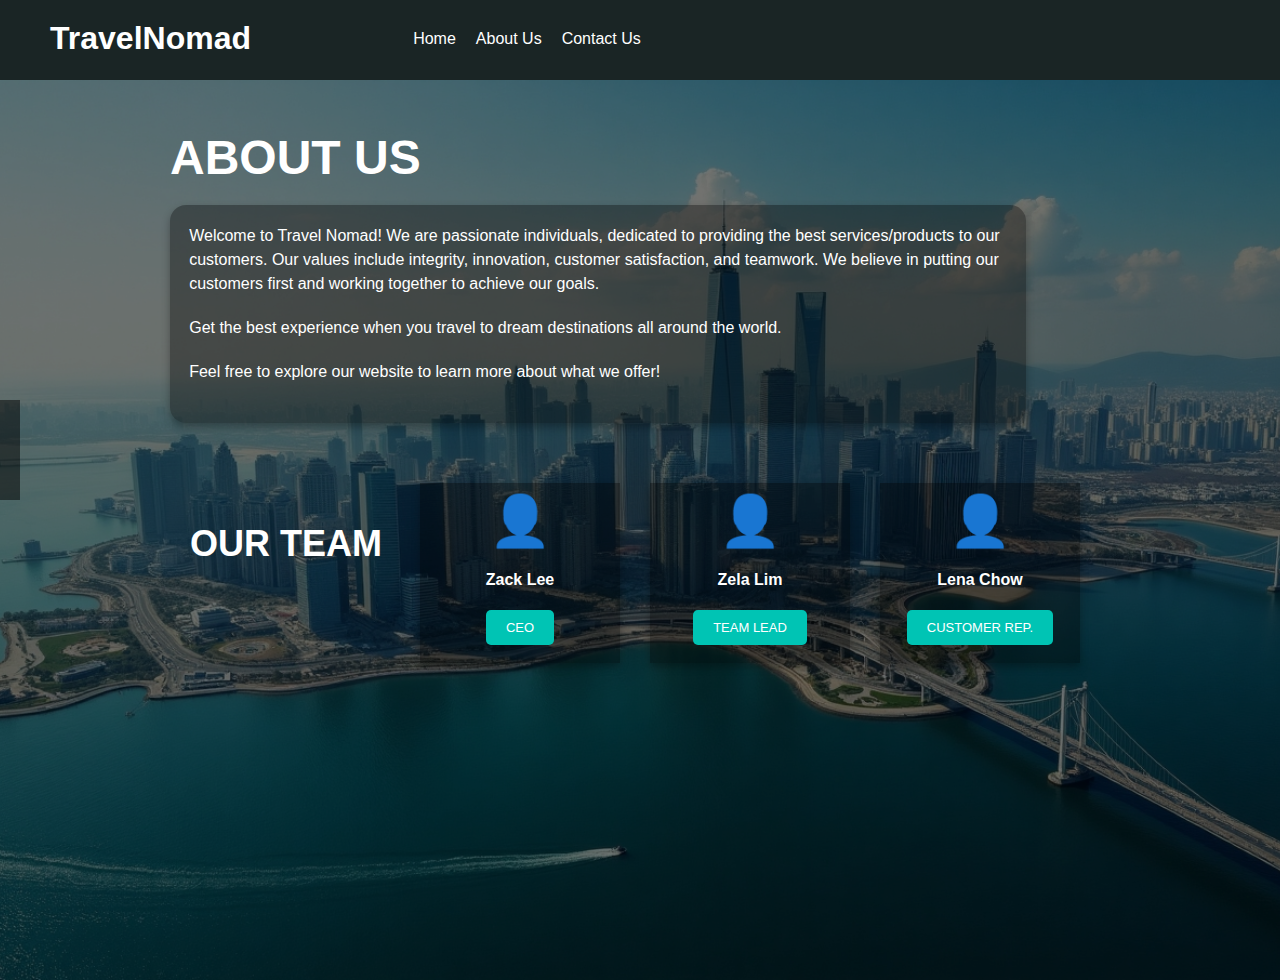
==== about_us.html @ e510ba5b "prototype of travel recomendation website" ====
<!DOCTYPE html>
<html lang="en">
<head>
  <meta charset="UTF-8">
  <title>About Us, the traveling nomad</title>
  <link rel="stylesheet" href="./css/styles.css">
  <link rel="stylesheet" href="./css/aboutUs.css">
  
  <!-- Adding Font Awesome for social media icons -->
  <link rel="stylesheet" href="./css/all.min.css">
</head>


<header>
  <div id="logo"> 
    <h1>TravelNomad</h1>
  </div>
  
  <nav>
    <ul>
      <li><a href="./index.html" id="home">Home </a></li>
      <li><a href="./about_us.html" id="aboutUs">About Us </a></li>
      <li><a href="./contact_us.html" id="contactUs">Contact Us </a></li>
     </ul>
   </nav>

   <div class="search-bar">  </div>

</header>


<body>

<!-- Social Icons -->
<div class="social-icons">
    <a href="#"><i class="fab fa-twitter"></i></a>
    <a href="#"><i class="fab fa-facebook-f"></i></a>
    <a href="#"><i class="fab fa-instagram"></i></a>
    <a href="#"><i class="fab fa-youtube"></i></a>
</div>

<!-- Hero Section (About Us) -->
<section class="hero">

<div class="hero-content">
    <h1>ABOUT US </h1> 

    <div class="ourCompany">
      <p>Welcome to Travel Nomad! We are passionate individuals, dedicated to providing the best services/products to our customers. Our values include integrity, innovation, customer satisfaction, and teamwork. We believe in putting our customers first and working together to achieve our goals.</p>
      <p> Get the best experience when you travel to dream destinations all around the world. <p> 
      <p>Feel free to explore our website to learn more about what we offer!</p>
    </div>


    <div id="ourTeam">
        <h2>OUR TEAM</h2>
        <div class="team-member">
            <div class="member-icon">👤</div>
            <p> Zack Lee </p> 
            <button class="btnMember"> CEO </button>
        </div>

        <div class="team-member">
            <div class="member-icon">👤</div>
            <p> Zela Lim </p>
            <button class="btnMember"> Team Lead </button> 
        </div>

        <div class="team-member">
            <div class="member-icon">👤</div>
            <p> Lena Chow </p>
            <button class="btnMember"> Customer Rep. </button> 
        </div>
    </div>

</section>

</body>


</html>
---- css/styles.css ----
* {
    margin: 0;
    padding: 0;
    box-sizing: border-box;
    font-family: Arial, sans-serif;
}

html, body {
    color: #fff;
    background-color: #1a2525; /* Match the header background to fill the gap */
    height: 100%; /* Ensure body takes full height */
}

/* Header Styles */
header {
    display: flex;
    justify-content: space-between;
    align-items: center;
    padding: 20px 50px;
    background-color: #1a2525;
    position: fixed;
    width: 100%;
    top: 0;
    z-index: 10;
}

.logo h1 {
    font-size: 24px;
    font-weight: bold;
    color: #fff;
}

nav {
    flex-grow: 1; /* Allows nav to take available space */
    text-align: center;
}

nav ul {
    list-style: none;
    display: inline-flex; /* Keeps links inline and centered */
    gap: 20px;
}

nav ul li a {
    color: #fff;
    text-decoration: none;
    font-size: 16px;
}

nav ul li a:hover {
    color: #00c4b4;
    transform: scale(1.2);
    text-decoration: double underline;
}

/* Search Bar Styles */
.search-bar {
    display: flex;
    gap: 10px;
    align-items: center; /* Aligns search bar vertically with header */
    width: 427px;
}

.search-bar input {
    padding: 10px;
    width: 250px;
    border: none;
    border-radius: 5px;
    font-size: 14px;
}

.search-bar #btnSearch,
.search-bar #btnClear {
    padding: 10px 20px;
    background-color: #00c4b4;
    color: #fff;
    border: none;
    border-radius: 5px;
    cursor: pointer;

}

.search-bar #btnClear {
    background-color: #ccc;
    color: #000;
}

#btnSearch:hover,
#btnClear:hover {
    background-color: #019a8a;
}



/* Hero Section Styles */
.hero {
    height: 100vh;
    background-image: url('../images/background.jpeg');
    background-size: cover;
    background-position: center;
    display: flex;
    align-items: flex-start; /* Align items to the top */
    position: relative;
    margin-top: 80px; /* Adjust to account for fixed header height */
}

.hero::before {
    content: '';
    position: absolute;
    top: 0;
    left: 0;
    width: 100%;
    height: 100%;
    background: rgba(0, 0, 0, 0.55); /* Semi-transparent overlay for readability */
}


.hero-content {
    position: relative;
    max-width: 70vw; /* Increased to accommodate team members */
    margin-left: 150px; /* Offset to the right */
    margin-top: 30px; /* Adjust height */
    z-index: 2;   
    padding: 20px; /* Padding inside the panel */
    border-radius: 10px; /* Soft corners for panel effect */
}

.hero-content h1 {
    font-size: 48px;
    font-weight:800;
    margin-bottom: 20px;
    text-transform: uppercase;
}




/* Social Icons */
.social-icons {
    position: fixed; /* Fixes the icons to the left margin */
    left: 0;
    top: 50%; /* Centers vertically on the page */
    transform: translateY(-50%); /* Adjusts for the height of the container */
    display: flex;
    flex-direction: column; /* Stacks icons vertically */
    gap: 20px; /* Space between icons */
    background: rgba(0, 0, 0, 0.5); /* Semi-transparent background like in the mockup */
    padding: 20px 10px; /* Padding for the vertical strip */
    z-index: 10; /* Ensures icons stay above other content */
}

.social-icons a {
    color: #fff;
    font-size: 24px; /* Slightly larger icons to match the mockup */
    text-decoration: none;
}

.social-icons a:hover {
    color: #00c4b4;
}
---- css/aboutUs.css ----
.ourCompany {
    padding: 1.2rem;
    background: rgba(0, 0, 0, 0.35); /* Semi-transparent background like in the mockup */
    box-shadow: 0 4px 8px rgba(0, 0, 0, 0.3); /* Added shadow */
    border-radius: 1rem;

}



.hero-content p {
    font-size: 16px;
    line-height: 1.5;
    margin-bottom: 20px;
}

.hero-content h2 {
    font-size: 36px;
    font-weight: bold;
    margin-top: 40px;
    margin-bottom: 20px;
    text-transform: uppercase;
}



/* Team Members */
#ourTeam {
    display: grid;
    gap: 30px;
    margin-top: 40px;    
    grid-template-columns: repeat(4, 200px);
    grid-gap: 30px;

    padding: 20px; /* Padding inside the panel */
    border-radius: 10px; /* Soft corners for panel effect */
}

.team-member {
    padding: 5px;    
    display: grid;    
    text-align: center;
    justify-content: center;
    align-items: center;
    height: 180px;
    width: 200px;
    background: rgba(0, 0, 0, 0.35); /* Darker contrast panel for each team member  */
    box-shadow: 0 4px 8px rgba(0, 0, 0, 0.3); /* Added shadow */
}

.member-icon {
    font-size: 50px; /* Placeholder for circular icons */
    margin-bottom: 10px;
}

.team-member p {
    font-size: 16px;
    line-height: 1.5;
    margin-bottom: 10px;
    font-weight: bold;
}


.btnMember {
    padding: 10px 20px;
    background-color: #00c4b4;
    color: #fff;
    border: none;
    border-radius: 5px;
    font-size: 13px;
    cursor: pointer;
    text-transform: uppercase;
    margin-bottom: 10px;
}

.btnMember:hover {
    background-color: #019a8a;
}
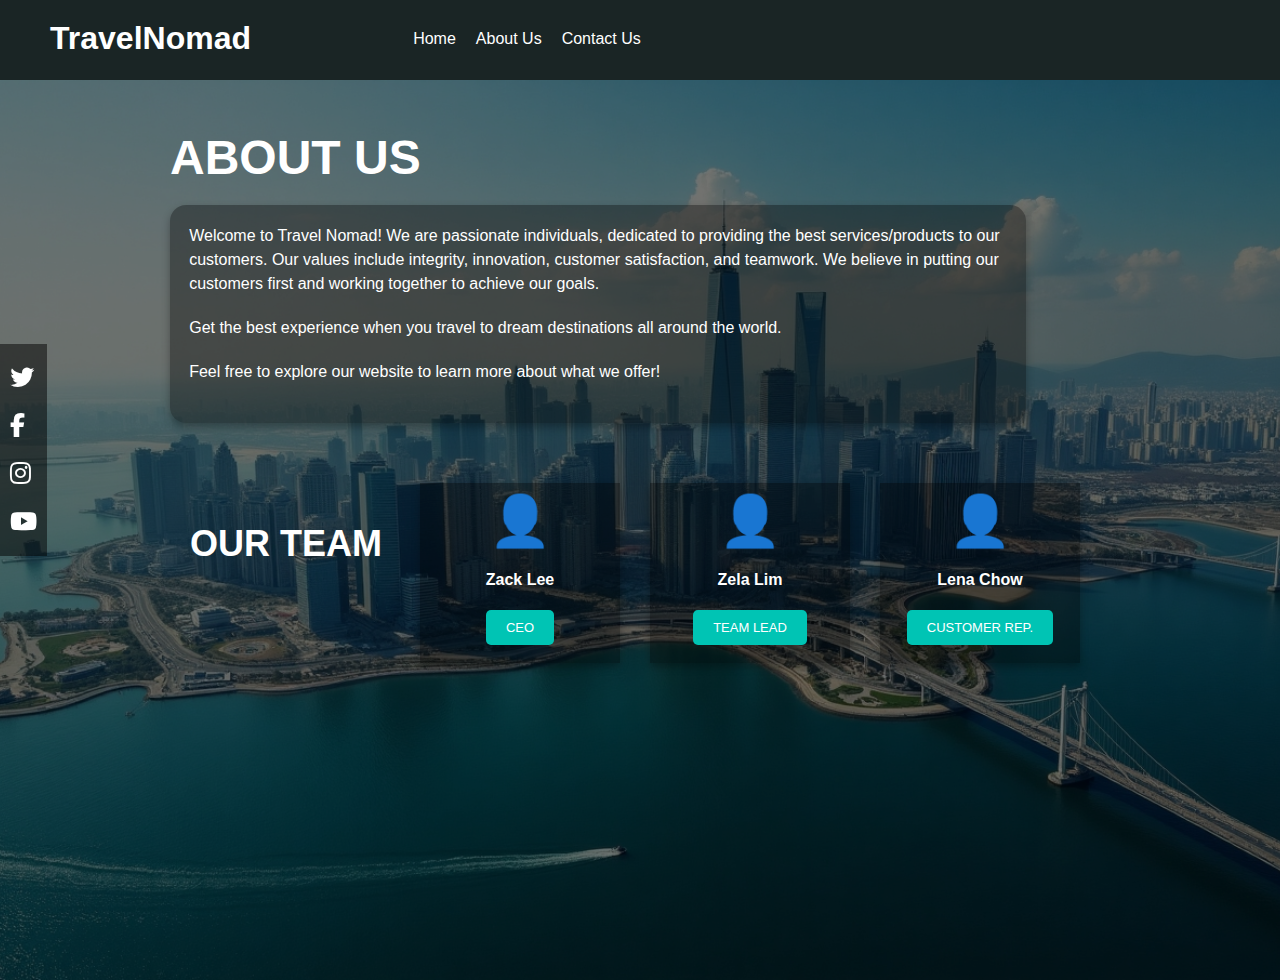
==== commit cb8a450e: "fixed css issues" ====
--- a/about_us.html
+++ b/about_us.html
@@ -7,7 +7,7 @@
   <link rel="stylesheet" href="./css/aboutUs.css">
   
   <!-- Adding Font Awesome for social media icons -->
-  <link rel="stylesheet" href="./css/all.min.css">
+  <link rel="stylesheet" href="https://cdnjs.cloudflare.com/ajax/libs/font-awesome/6.5.1/css/all.min.css">
 </head>
 
 
